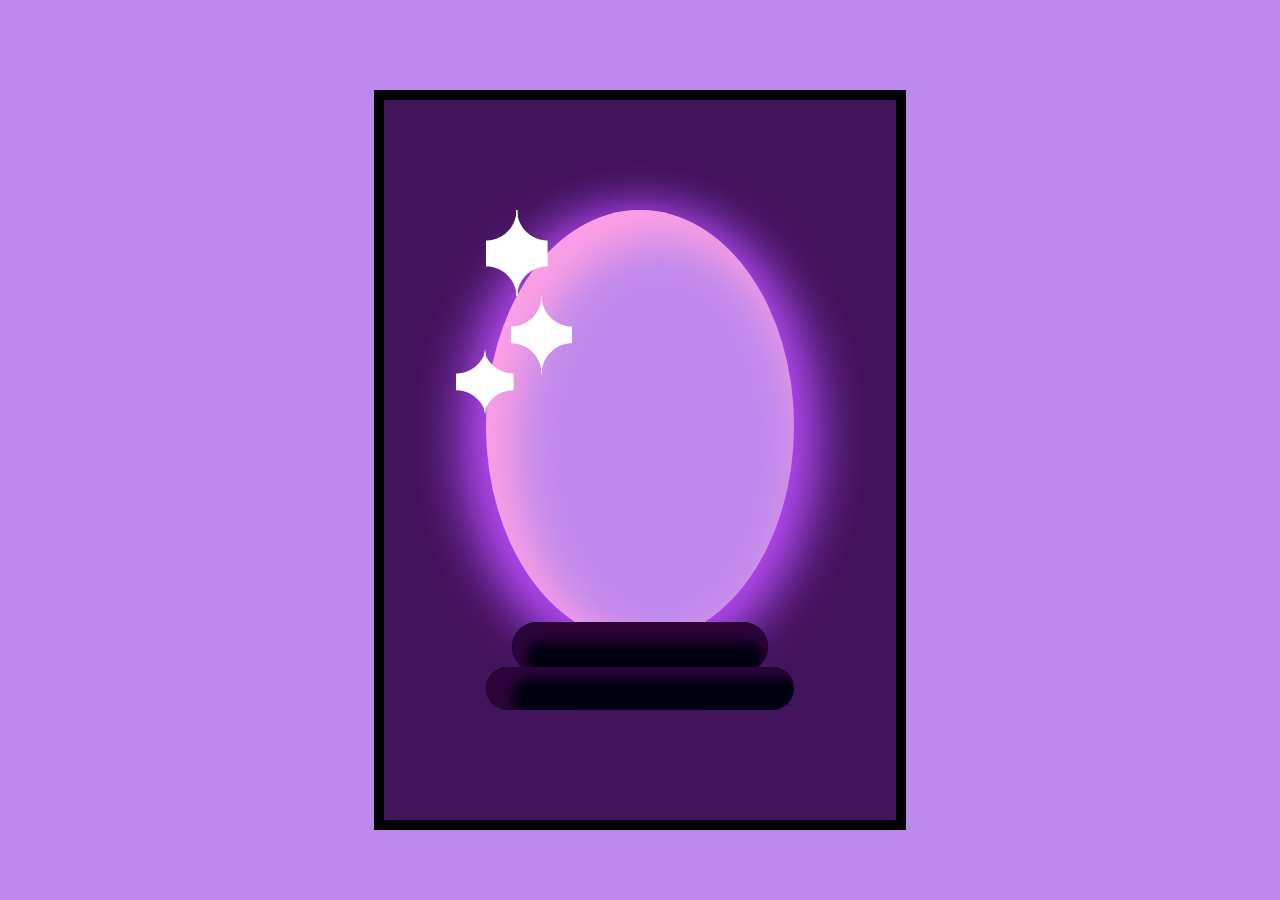
==== crystalBall.html @ d799fce2 "canvas tag, js file in" ====
<!DOCTYPE html>
<html lang="en">
<head>
  <meta charset="UTF-8">
  <meta name="viewport" content="width=device-width, initial-scale=1.0">
  <meta http-equiv="X-UA-Compatible" content="ie=edge">
  <link rel="stylesheet" href="crystalBall.css">
  <title>Crystal Ball</title>
</head>
<body>
    <div class="container">
      <div class="ball">
        <div class="twinkle"></div>
        <div class="twinkle2"></div>
        <div class="twinkle3"></div>
        <canvas id="canvas">Canvas not supported.</canvas>
      </div>
      <div class="bottom1"></div>
      <div class="bottom2"></div>
    </div>
    <script src="crystalBall.js"></script>
</body>
---- crystalBall.css ----
body {
  margin: auto;
  background: #bc88ec;
}

.container {
  margin: auto;
  margin-top: 10vh;
  width:40vw;
  height: 80vh;
  background: #42145c;
  border: solid 10px #000000;
  display: flex;
  flex-direction: column;
  align-content: center;
  align-items: center;
  justify-content: center;
}
.ball {
 width: 60%;
 height: 60%;
 border-radius: 50%;
 background:#bc88ec;
 box-shadow:20px 20px 50px 10px #ffa0e4 inset, 20px 10px 50px 5px #b049f0, -20px 10px 50px 5px #b049f0 ; 
}
.twinkle {
  height: 20%;
  width: 20%;
  background:-moz-radial-gradient(0 100%, circle, transparent 30px, #fff 31px), -moz-radial-gradient(100% 100%, circle, transparent 30px, #fff 31px), -moz-radial-gradient(100% 0, circle, transparent 30px, #fff 31px), -moz-radial-gradient(0 0, circle, transparent 30px, #fff 31px);
    background:-o-radial-gradient(0 100%, circle, transparent 30px, #fff 31px), -o-radial-gradient(100% 100%, circle, transparent 30px, #fff 31px), -o-radial-gradient(100% 0, circle, transparent 14px, #fff 31px), -o-radial-gradient(0 0, circle, transparent 30px, #fff 31px);
    background:-webkit-radial-gradient(0 100%, circle, transparent 30px, #fff 31px), -webkit-radial-gradient(100% 100%, circle, transparent 30px, #fff 31px), -webkit-radial-gradient(100% 0, circle, transparent 30px, #fff 31px), -webkit-radial-gradient(0 0, circle, transparent 30px, #fff 31px);
    background-position:left bottom, right bottom, right top, left top;
    -moz-background-size:51% 51%;
    -webkit-background-size:51% 51%;
    background-size:51% 51%;
    background-repeat:no-repeat;
}
.twinkle2 {
  margin-left: 8%;
  height: 18%;
  width: 20%;
  background:-moz-radial-gradient(0 100%, circle, transparent 30px, #fff 31px), -moz-radial-gradient(100% 100%, circle, transparent 30px, #fff 31px), -moz-radial-gradient(100% 0, circle, transparent 30px, #fff 31px), -moz-radial-gradient(0 0, circle, transparent 30px, #fff 31px);
    background:-o-radial-gradient(0 100%, circle, transparent 30px, #fff 31px), -o-radial-gradient(100% 100%, circle, transparent 30px, #fff 31px), -o-radial-gradient(100% 0, circle, transparent 14px, #fff 31px), -o-radial-gradient(0 0, circle, transparent 30px, #fff 31px);
    background:-webkit-radial-gradient(0 100%, circle, transparent 30px, #fff 31px), -webkit-radial-gradient(100% 100%, circle, transparent 30px, #fff 31px), -webkit-radial-gradient(100% 0, circle, transparent 30px, #fff 31px), -webkit-radial-gradient(0 0, circle, transparent 30px, #fff 31px);
    background-position:left bottom, right bottom, right top, left top;
    -moz-background-size:51% 51%;
    -webkit-background-size:51% 51%;
    background-size:51% 51%;
    background-repeat:no-repeat;
}
.twinkle3 {
  margin-top: -10%;
  margin-left: -10%;
  height: 18%;
  width: 19%;
  background:-moz-radial-gradient(0 100%, circle, transparent 30px, #fff 31px), -moz-radial-gradient(100% 100%, circle, transparent 30px, #fff 31px), -moz-radial-gradient(100% 0, circle, transparent 30px, #fff 31px), -moz-radial-gradient(0 0, circle, transparent 30px, #fff 31px);
    background:-o-radial-gradient(0 100%, circle, transparent 30px, #fff 31px), -o-radial-gradient(100% 100%, circle, transparent 30px, #fff 31px), -o-radial-gradient(100% 0, circle, transparent 14px, #fff 31px), -o-radial-gradient(0 0, circle, transparent 30px, #fff 31px);
    background:-webkit-radial-gradient(0 100%, circle, transparent 30px, #fff 31px), -webkit-radial-gradient(100% 100%, circle, transparent 30px, #fff 31px), -webkit-radial-gradient(100% 0, circle, transparent 30px, #fff 31px), -webkit-radial-gradient(0 0, circle, transparent 30px, #fff 31px);
    background-position:left bottom, right bottom, right top, left top;
    -moz-background-size:51% 51%;
    -webkit-background-size:51% 51%;
    background-size:51% 51%;
    background-repeat:no-repeat;
}
.bottom1 {
  width: 50%;
  height: 7%;
  border-radius: 40px;
  background: #000011;
  margin-top: -4%;
  box-shadow: 5px 10px 10px 10px  #2b0439 inset;
}
.bottom2 {
  width: 60%;
  height: 6%;
  border-radius: 40px;
  background: #000011;
  margin-top: -1%;
  box-shadow: 25px 10px 10px 1px  #2b0439 inset;
}
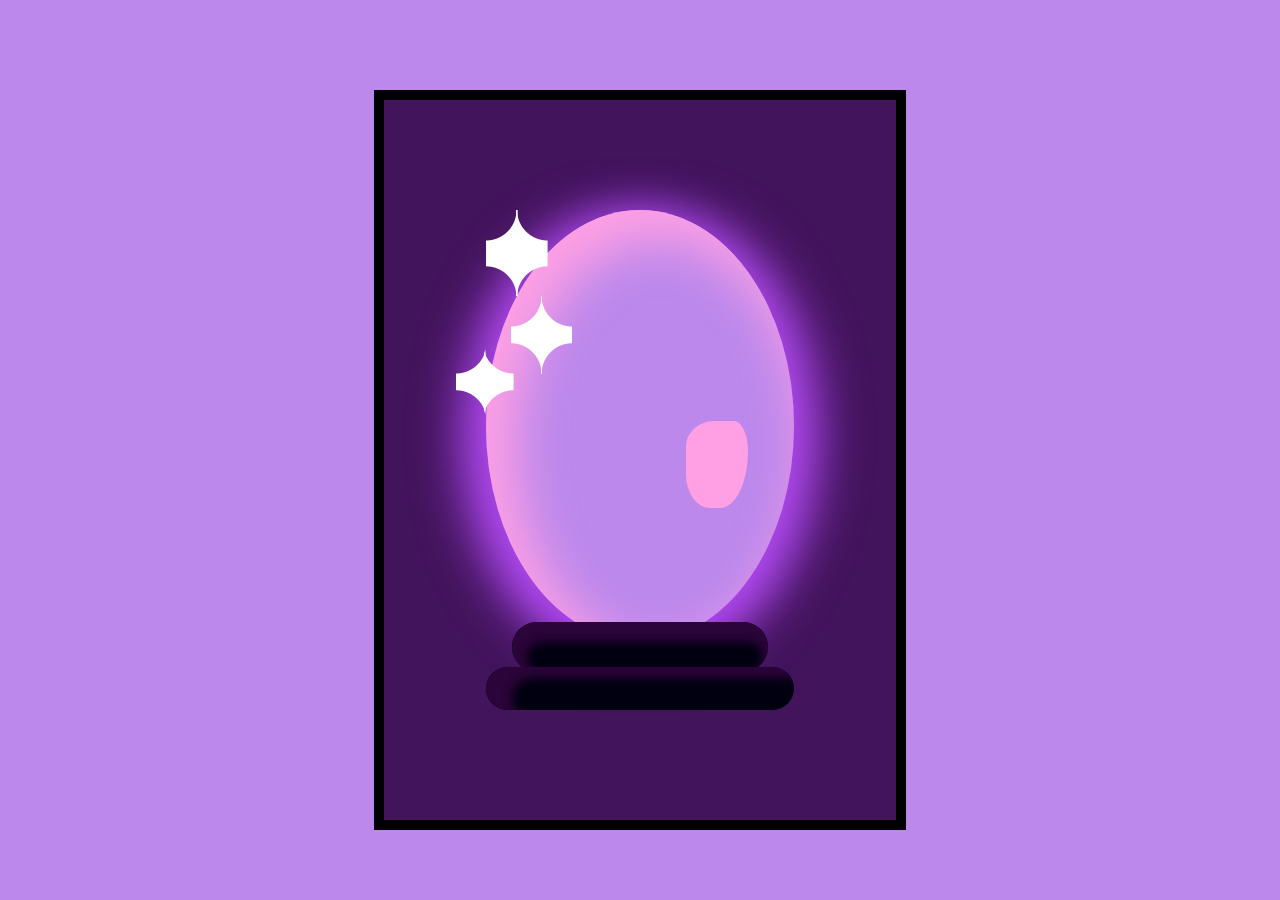
==== commit 51999042: "bring in keyframe file" ====
--- a/crystalBall.html
+++ b/crystalBall.html
@@ -5,15 +5,16 @@
   <meta name="viewport" content="width=device-width, initial-scale=1.0">
   <meta http-equiv="X-UA-Compatible" content="ie=edge">
   <link rel="stylesheet" href="crystalBall.css">
+  <link rel="stylesheet" href="cyrstalBallKeyframes.css">
   <title>Crystal Ball</title>
 </head>
 <body>
     <div class="container">
       <div class="ball">
-        <div class="twinkle"></div>
-        <div class="twinkle2"></div>
-        <div class="twinkle3"></div>
-        <canvas id="canvas">Canvas not supported.</canvas>
+          <div class="twinkle"></div>
+          <div class="twinkle2"></div>
+          <div class="twinkle3"></div>
+          <div class="glob"></div>
       </div>
       <div class="bottom1"></div>
       <div class="bottom2"></div>
--- a/crystalBall.css
+++ b/crystalBall.css
@@ -23,6 +23,7 @@
  background:#bc88ec;
  box-shadow:20px 20px 50px 10px #ffa0e4 inset, 20px 10px 50px 5px #b049f0, -20px 10px 50px 5px #b049f0 ; 
 }
+
 .twinkle {
   height: 20%;
   width: 20%;
@@ -34,6 +35,7 @@
     -webkit-background-size:51% 51%;
     background-size:51% 51%;
     background-repeat:no-repeat;
+    z-index: +2;
 }
 .twinkle2 {
   margin-left: 8%;
@@ -47,6 +49,7 @@
     -webkit-background-size:51% 51%;
     background-size:51% 51%;
     background-repeat:no-repeat;
+    z-index: +1;
 }
 .twinkle3 {
   margin-top: -10%;
@@ -61,7 +64,20 @@
     -webkit-background-size:51% 51%;
     background-size:51% 51%;
     background-repeat:no-repeat;
+    z-index: +1;
 }
+.glob {
+ width: 20%;
+ height: 20%;
+ border-top-left-radius: 140% 90%;
+ border-top-right-radius: 70% 110%;
+ border-bottom-left-radius: 120% 120%;
+ border-bottom-right-radius: 140% 200%;
+ background: #ffa0e4;
+ margin-left: 200px;
+ animation: blobTransform 10s linear  infinite;
+}
+
 .bottom1 {
   width: 50%;
   height: 7%;
@@ -69,6 +85,7 @@
   background: #000011;
   margin-top: -4%;
   box-shadow: 5px 10px 10px 10px  #2b0439 inset;
+  z-index: +1;
 }
 .bottom2 {
   width: 60%;
@@ -77,4 +94,5 @@
   background: #000011;
   margin-top: -1%;
   box-shadow: 25px 10px 10px 1px  #2b0439 inset;
+  z-index: +1;
 }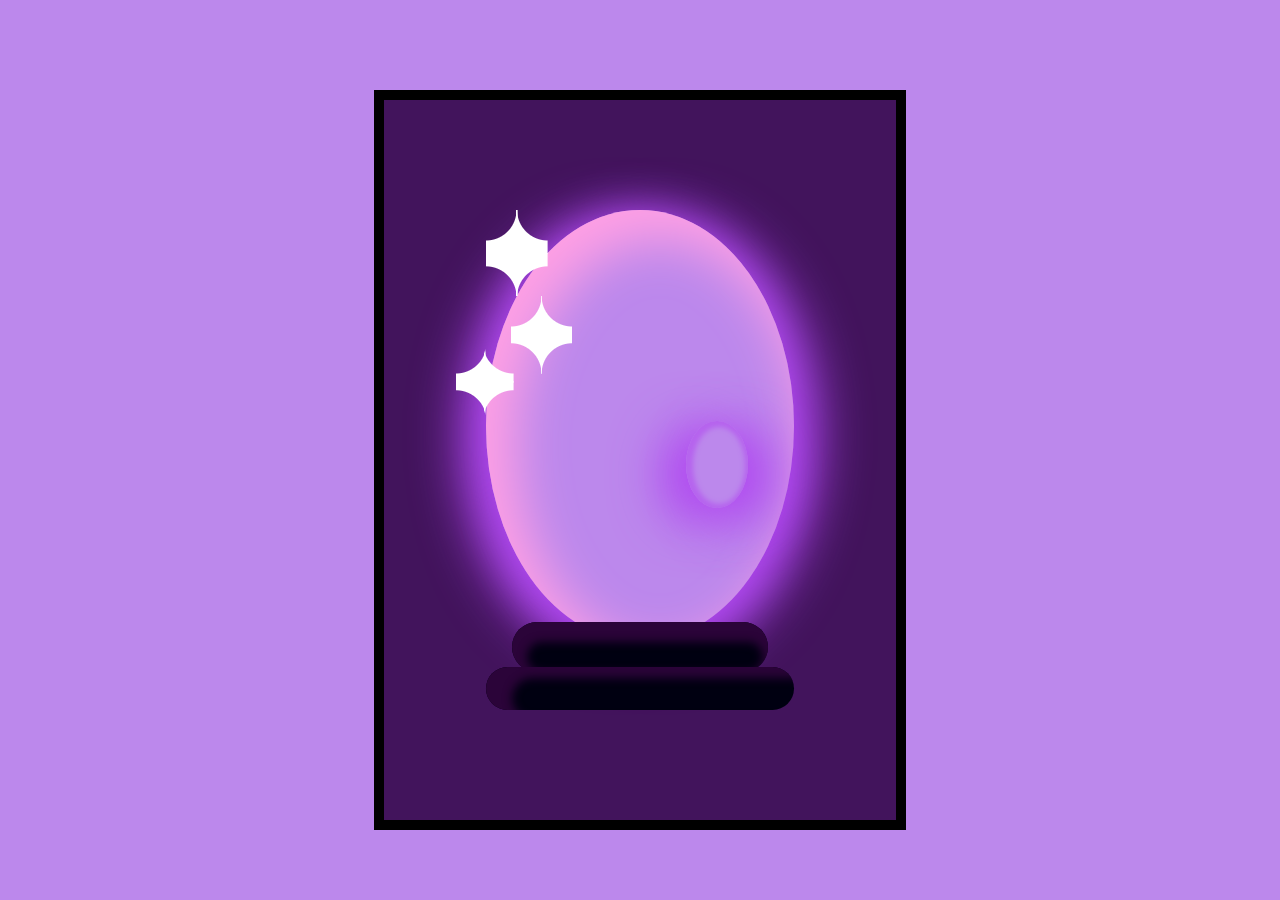
==== commit cf555fc4: "second blob div" ====
--- a/crystalBall.html
+++ b/crystalBall.html
@@ -15,9 +15,9 @@
           <div class="twinkle2"></div>
           <div class="twinkle3"></div>
           <div class="glob"></div>
+          <div class="glob2"></div>
       </div>
       <div class="bottom1"></div>
       <div class="bottom2"></div>
     </div>
-    <script src="crystalBall.js"></script>
 </body>--- a/crystalBall.css
+++ b/crystalBall.css
@@ -69,13 +69,14 @@
 .glob {
  width: 20%;
  height: 20%;
- border-top-left-radius: 140% 90%;
+ /* border-top-left-radius: 140% 90%;
  border-top-right-radius: 70% 110%;
  border-bottom-left-radius: 120% 120%;
- border-bottom-right-radius: 140% 200%;
- background: #ffa0e4;
+ border-bottom-right-radius: 140% 200%; */
+ border-radius: 50%;
+ /* background: #b049f070; */
  margin-left: 200px;
- animation: blobTransform 10s linear  infinite;
+ box-shadow: 2px 1px 5px 5px inset #b664ee, -2px -1px 5px -50px inset #b664ee, 20px 10px 50px 5px #b049f0, -20px 10px 50px 5px #b049f0 ; 
 }
 
 .bottom1 {
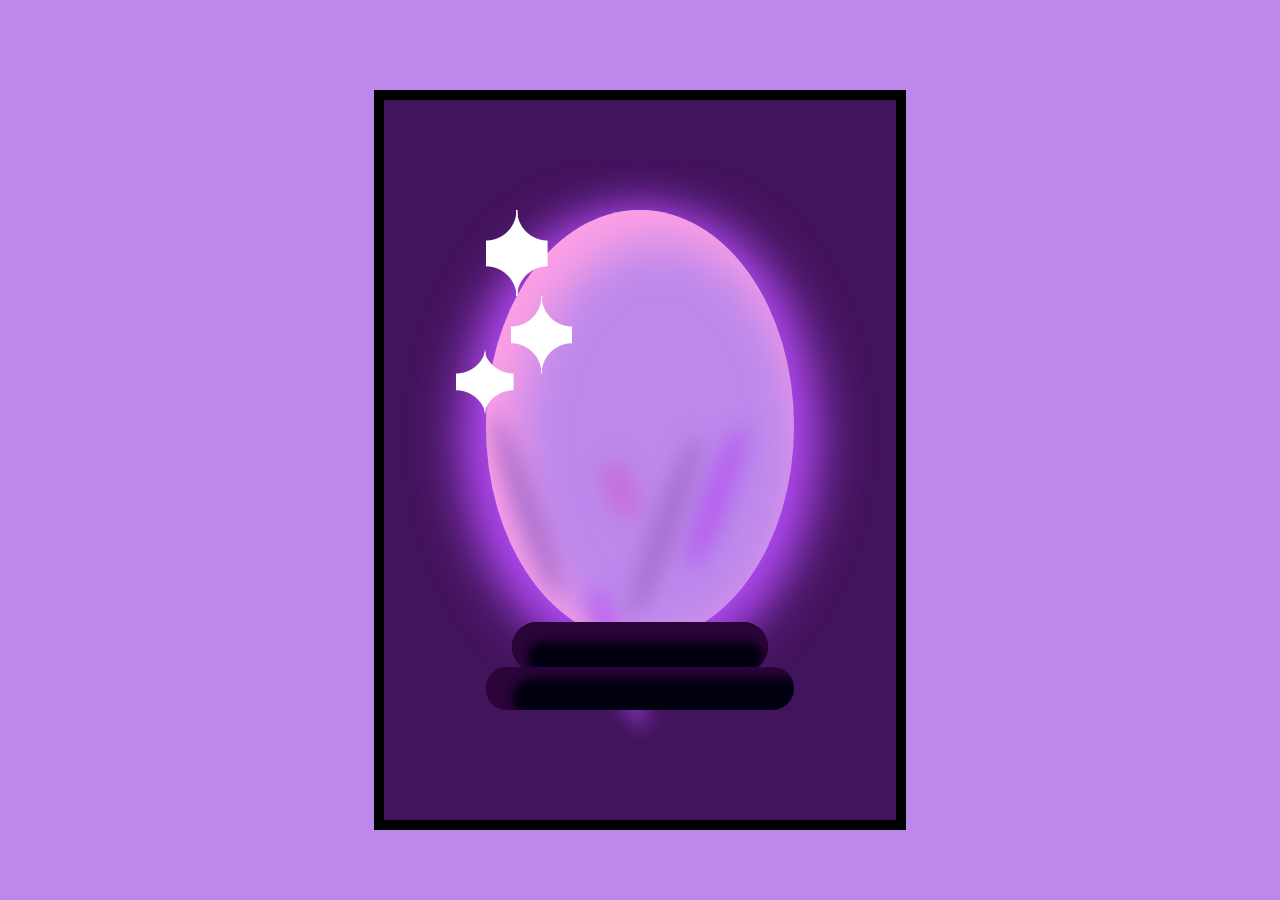
==== commit 23545eb5: "glob 6 div" ====
--- a/crystalBall.html
+++ b/crystalBall.html
@@ -16,6 +16,10 @@
           <div class="twinkle3"></div>
           <div class="glob"></div>
           <div class="glob2"></div>
+          <div class="glob3"></div>
+          <div class="glob4"></div>
+          <div class="glob5"></div>
+          <div class="glob6"></div>
       </div>
       <div class="bottom1"></div>
       <div class="bottom2"></div>
--- a/crystalBall.css
+++ b/crystalBall.css
@@ -67,18 +67,60 @@
     z-index: +1;
 }
 .glob {
- width: 20%;
- height: 20%;
- /* border-top-left-radius: 140% 90%;
- border-top-right-radius: 70% 110%;
- border-bottom-left-radius: 120% 120%;
- border-bottom-right-radius: 140% 200%; */
+ width: 2%;
+ height: 30%;
  border-radius: 50%;
- /* background: #b049f070; */
  margin-left: 200px;
- box-shadow: 2px 1px 5px 5px inset #b664ee, -2px -1px 5px -50px inset #b664ee, 20px 10px 50px 5px #b049f0, -20px 10px 50px 5px #b049f0 ; 
+ box-shadow:  30px 1px 20px 10px #b049f0d0; 
+ transform: rotate(20deg);
+ animation: blobTransform 8s linear infinite;
+ filter: blur(1px);
+ opacity: .8;
 }
-
+.glob2 {
+  width: 1%;
+  height: 40%;
+  border-radius: 70%;
+  margin-top: -40%;
+  margin-left: 10px;
+  box-shadow:  30px 1px 20px 10px #9a5fbfab; 
+  transform: rotate(-20deg);
+  animation: blobTransform2 8s linear infinite;
+  filter: blur(2px);
+}
+.glob3 {
+  width: 4%;
+  height: 10%;
+  border-radius: 70%;
+  margin-top: -40%;
+  margin-left: 100px;
+  box-shadow:  30px 1px 20px 10px #cb63d4ab; 
+  transform: rotate(-20deg);
+  animation: blobTransform3 8s linear infinite;
+  filter: blur(2px);
+}
+.glob4 {
+  width: 1%;
+  height: 40%;
+  border-radius: 70%;
+  margin-top: -30%;
+  margin-left: 150px;
+  box-shadow:  30px 1px 20px 10px #9a5fbfab; 
+  transform: rotate(20deg);
+  animation: blobTransform4 8s linear infinite;
+  filter: blur(2px);
+}
+.glob5 {
+  width: 2%;
+  height: 30%;
+  border-radius: 50%;
+  margin-left: 100px;
+  box-shadow:  30px 1px 20px 10px #b049f0d0; 
+  transform: rotate(-20deg);
+  animation: blobTransform5 8s linear infinite;
+  filter: blur(1px);
+  opacity: .8;
+ }
 .bottom1 {
   width: 50%;
   height: 7%;
--- a/cyrstalBallKeyframes.css
+++ b/cyrstalBallKeyframes.css
@@ -0,0 +1,107 @@
+@keyframes blobTransform {
+  0% {
+    width: 2%;
+    height: 30%;
+    transform: rotate(20deg);
+    margin-left: 200px;
+  }
+  25% {
+    width: 3%;
+ height: 40%;
+ transform: rotate(30deg);
+ margin-left: 150px;
+  }
+  50%{
+    width: 4%;
+    height: 70%;
+    transform: rotate(10deg);
+    margin-left: 100px;
+    margin-top: -20%;
+  }
+  75% {
+    width: 3%;
+ height: 40%;
+ transform: rotate(0deg);
+ margin-left: 200px;
+  }
+  100% {
+    width: 2%;
+    height: 30%;
+    transform: rotate(20deg);
+    margin-left: 200px;
+  }
+}
+@keyframes blobTransform2 {
+  0% {
+    width: 1%;
+    height: 40%;
+    transform: rotate(-20deg);
+    margin-left: 50px;
+    margin-top: -40%;
+  }
+  25% {
+    width: 2%;
+ height: 30%;
+ transform: rotate(-30deg);
+    margin-left: 70px;
+    margin-top: -35%;
+  }
+  50%{
+    width: 3%;
+    height: 30%;
+    transform: rotate(-40deg);
+       margin-left: 90px;
+       margin-top: -20%;
+  }
+  75% {
+    width: 2%;
+ height: 30%;
+ transform: rotate(-30deg);
+    margin-left: 70px;
+    margin-top: -35%;
+  }
+  100% {
+    width: 1%;
+    height: 40%;
+    transform: rotate(-20deg);
+    margin-left: 50px;
+    margin-top: -40%;
+  }
+}
+@keyframes blobTransform3 {
+  0% {
+    width: 4%;
+    height: 10%;
+    margin-top: -40%;
+    margin-left: 100px;
+    transform: rotate(-20deg);
+  }
+  25% {
+    width: 3%;
+    height: 8%;
+    margin-top: -50%;
+    margin-left: 150px;
+    transform: rotate(-40deg);
+  }
+  50%{
+    width: 2%;
+    height: 6%;
+    margin-top: -40%;
+    margin-left: 70px;
+    transform: rotate(-60deg);
+  }
+  75% {
+    width: 3%;
+    height: 8%;
+    margin-top: -50%;
+    margin-left: 150px;
+    transform: rotate(-40deg);
+  }
+  100% {
+    width: 4%;
+    height: 10%;
+    margin-top: -40%;
+    margin-left: 100px;
+    transform: rotate(-20deg);
+  }
+}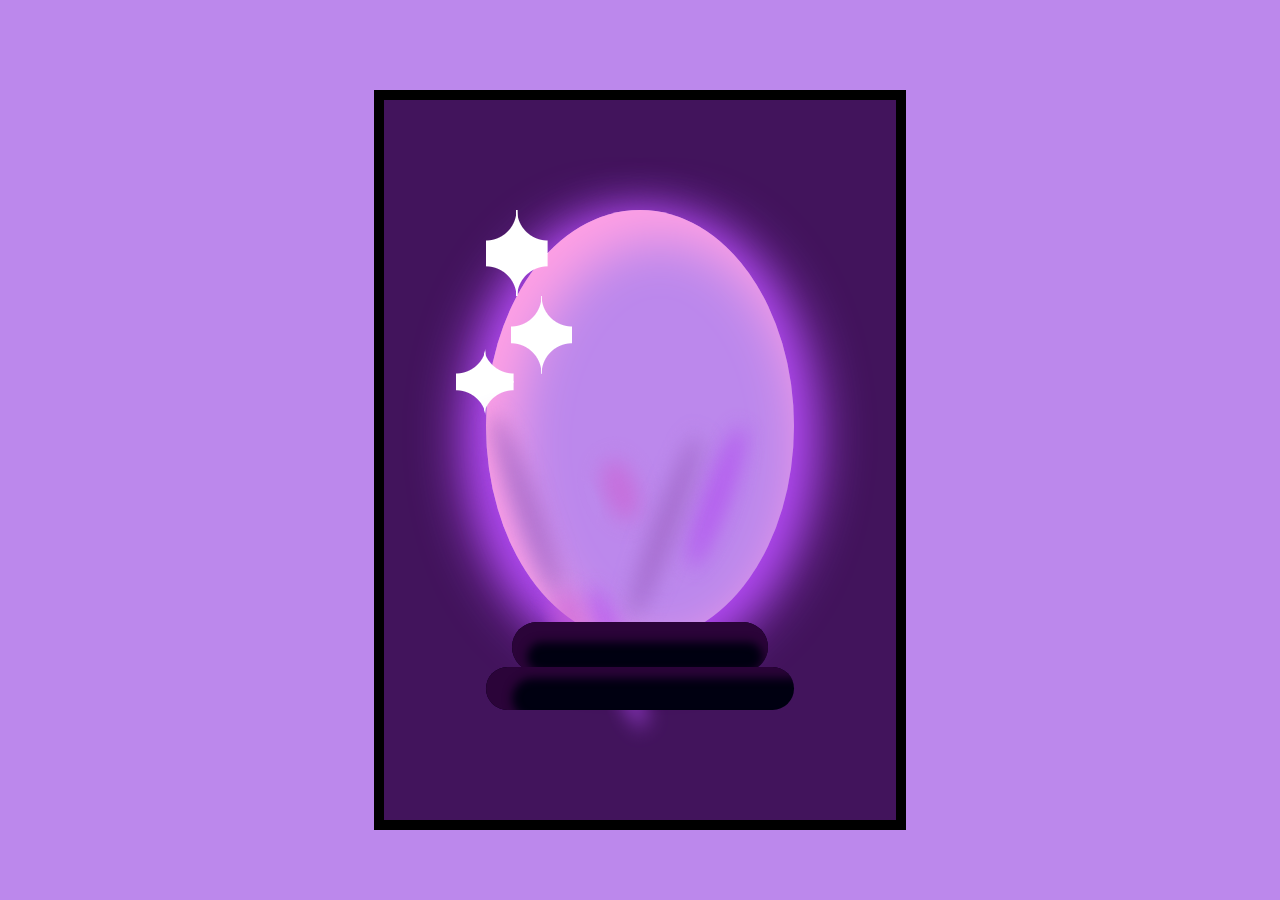
==== commit ce1f67d7: "solid blob div" ====
--- a/crystalBall.html
+++ b/crystalBall.html
@@ -20,6 +20,7 @@
           <div class="glob4"></div>
           <div class="glob5"></div>
           <div class="glob6"></div>
+          <div class="glob7"></div>
       </div>
       <div class="bottom1"></div>
       <div class="bottom2"></div>
--- a/crystalBall.css
+++ b/crystalBall.css
@@ -121,6 +121,17 @@
   filter: blur(1px);
   opacity: .8;
  }
+ .glob6 {
+  width: 4%;
+  height: 10%;
+  border-radius: 70%;
+  margin-top: -40%;
+  margin-left: 50px;
+  box-shadow:  30px 1px 20px 10px #cb63d4ab; 
+  transform: rotate(-20deg);
+  animation: blobTransform6 8s linear infinite;
+  filter: blur(2px);
+}
 .bottom1 {
   width: 50%;
   height: 7%;
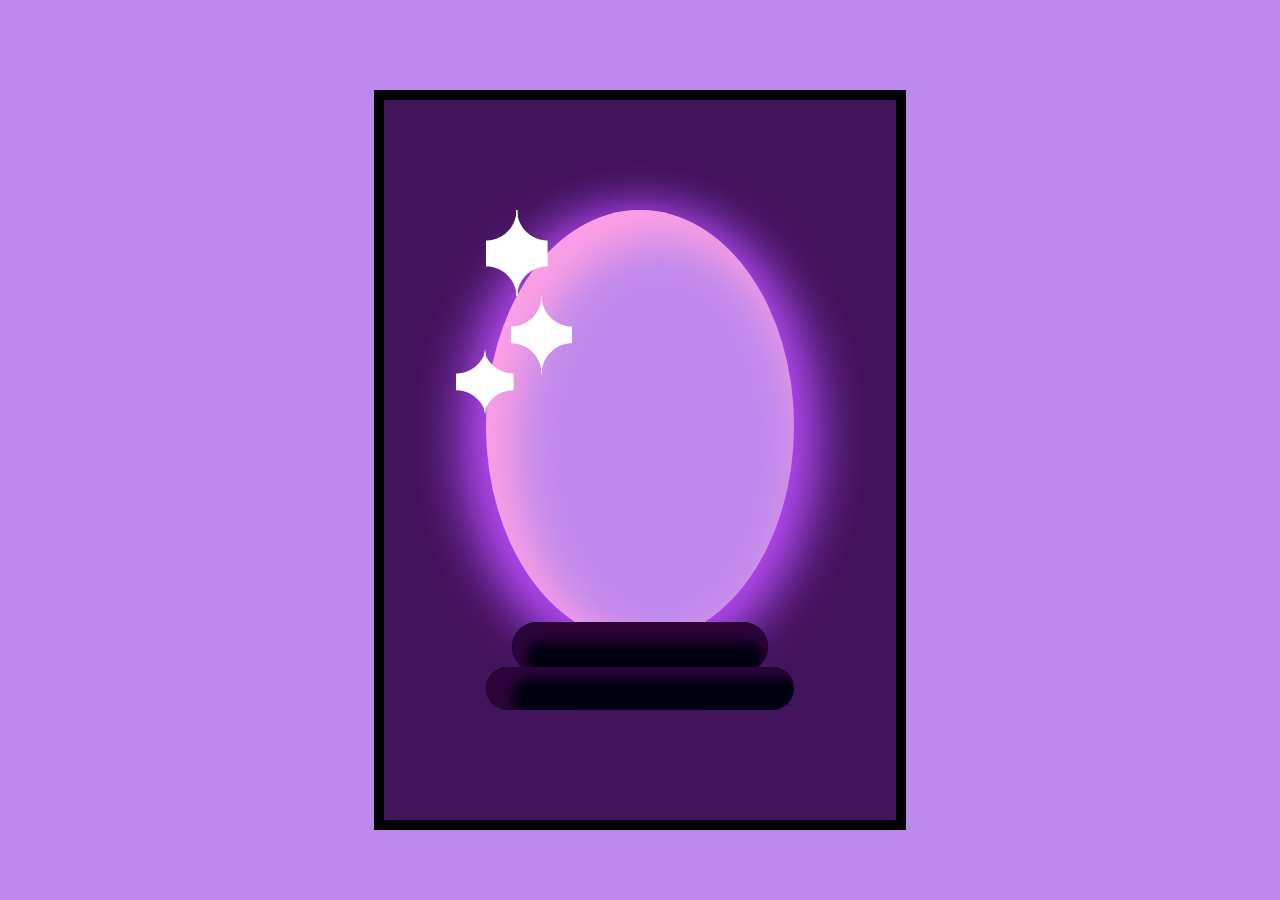
==== commit d8ba66a6: "get rid of all those globs" ====
--- a/crystalBall.html
+++ b/crystalBall.html
@@ -14,13 +14,6 @@
           <div class="twinkle"></div>
           <div class="twinkle2"></div>
           <div class="twinkle3"></div>
-          <div class="glob"></div>
-          <div class="glob2"></div>
-          <div class="glob3"></div>
-          <div class="glob4"></div>
-          <div class="glob5"></div>
-          <div class="glob6"></div>
-          <div class="glob7"></div>
       </div>
       <div class="bottom1"></div>
       <div class="bottom2"></div>
--- a/crystalBall.css
+++ b/crystalBall.css
@@ -132,6 +132,14 @@
   animation: blobTransform6 8s linear infinite;
   filter: blur(2px);
 }
+.glob7 {
+  height: 30%;
+  width: 30%;
+  border-radius: 50%;
+  margin-left: 40%;
+  margin-top: 10%;
+  background:#bc88ec;
+}
 .bottom1 {
   width: 50%;
   height: 7%;
